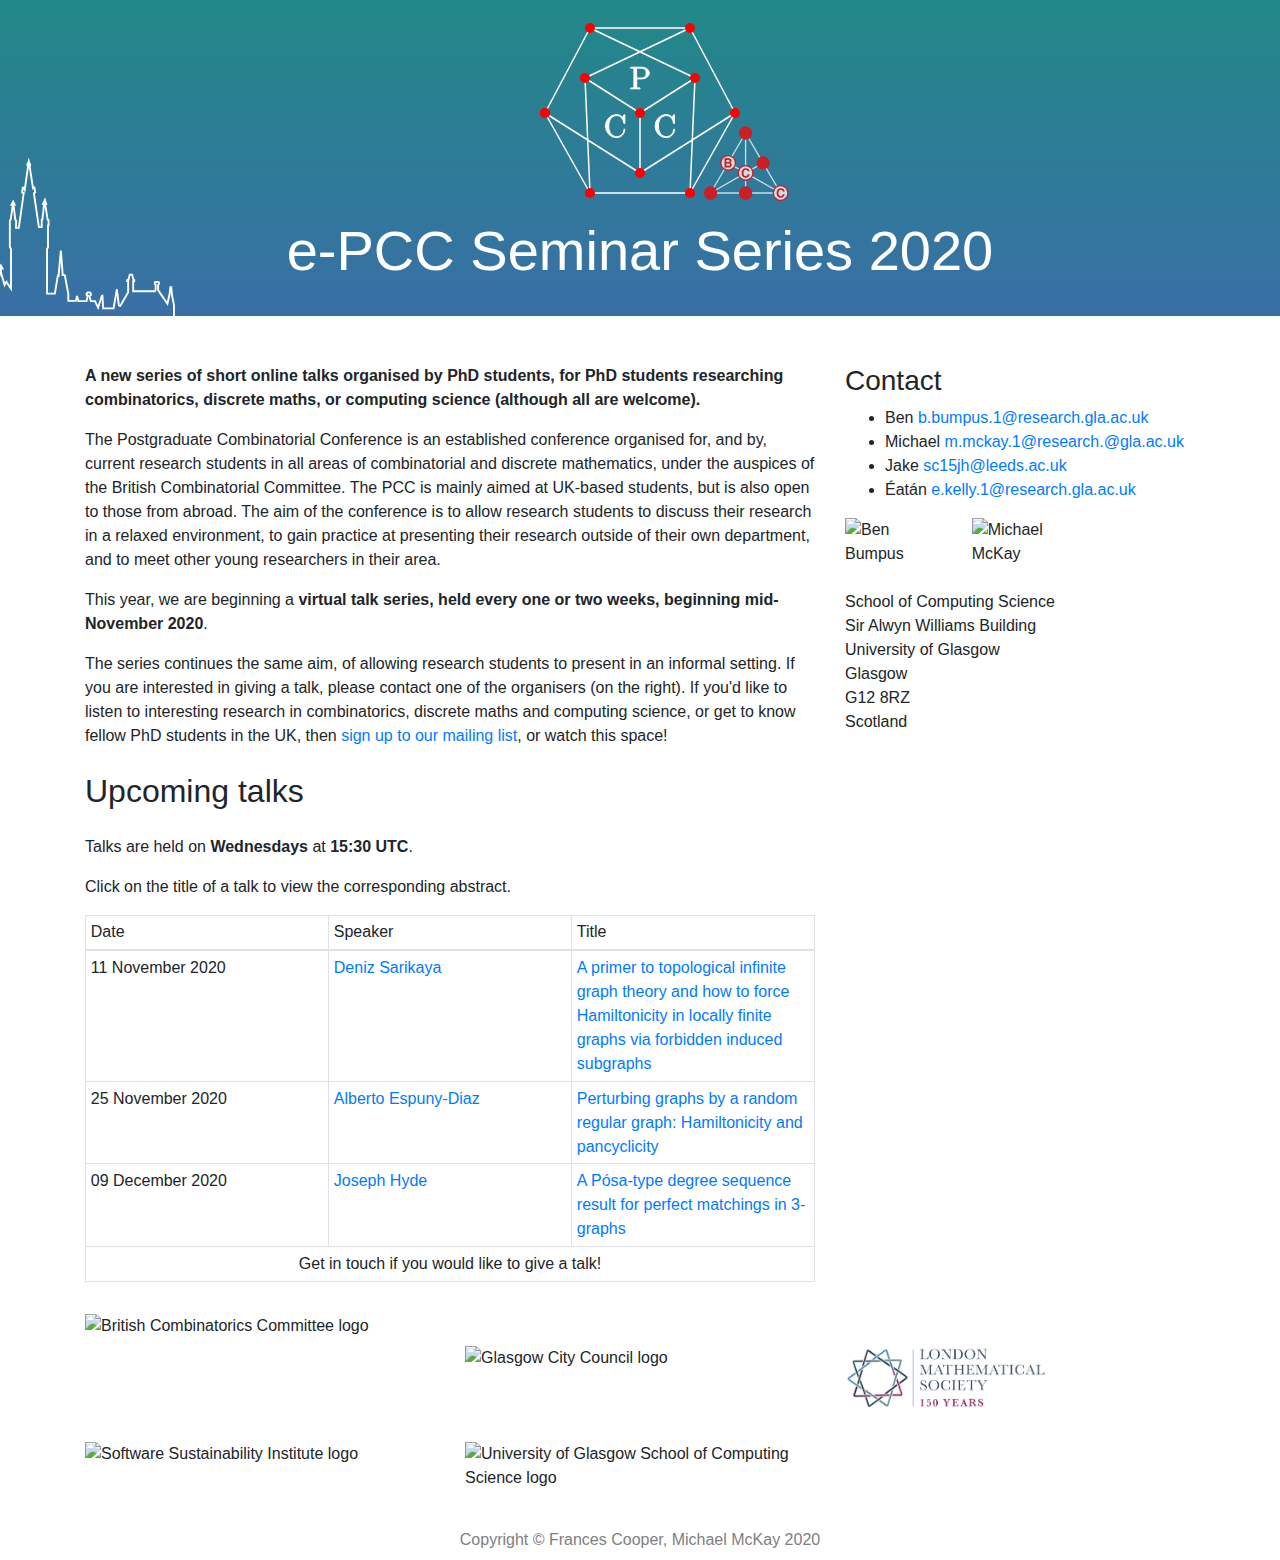
==== index.html @ 404d806d "added day and time" ====
<!DOCTYPE html>
<html lang="en">
  <head>
    <meta charset="utf-8" />
    <meta
      name="viewport"
      content="width=device-width, initial-scale=1, shrink-to-fit=no"
    />
    <meta name="description" content="" />
    <meta name="author" content="" />

    <title>ePCC 2020</title>
    <!-- Bootstrap core CSS -->
    <link href="vendor/bootstrap/css/bootstrap.min.css" rel="stylesheet" />

    <!-- Custom styles for this template -->
    <link href="css/styles.css" rel="stylesheet" />

    <!-- Global site tag (gtag.js) - Google Analytics -->


  </head>

  <body>

    <!-- Header with Background Image -->
    <header class="business-header">
      <div class="container">
        <div id="pcc-title-header" class="row">
          <div id="pcc-title-splash-col" class="col-lg-12">
            <img id="pcc-title-splash-image" src="images/pcc_logo.svg"/>
            <h3 id="pcc-title-splash" class="display-4 text-center text-white mt-1">
              e-PCC Seminar Series 2020
            </h3>
          </div>
        </div>
      </div>
    </header>

    <!-- Page Content -->
    <div class="container">
      <div class="row mt-5">
        <div class="col-sm-8">
          <p><b>
            A new series of short online talks organised by PhD students, for PhD students researching combinatorics, discrete maths, or computing science (although all are welcome).
          </b></p>
          <p>
            The Postgraduate Combinatorial Conference is an established conference organised for, and by, current research students in all areas of combinatorial and discrete mathematics, under the auspices of the British Combinatorial Committee. The PCC is mainly aimed at UK-based students, but is also open to those from abroad. The aim of the conference is to allow research students to discuss their research in a relaxed environment, to gain practice at presenting their research outside of their own department, and to meet other young researchers in their area. 
          </p>
          <p>
            This year, we are beginning a <b>virtual talk series, held every one or two weeks, beginning mid-November 2020</b>.
          </p>
          <p>
            The series continues the same aim, of allowing research students to present in an informal setting. If you are interested in giving a talk, please contact one of the organisers (on the right).
            If you'd like to listen to interesting research in combinatorics, discrete maths and computing science, or get to know fellow PhD students in the UK, then 
            <a href="https://docs.google.com/forms/d/e/1FAIpQLSdSbI4uNwyJ_0XqoBbNV5WDsFn6W4vfOdh5qTauLrmrcNMl6Q/viewform?usp=sf_link">sign up to our mailing list</a>, or watch this space!
          </p>
	  <p>

      <h2 class="my-4">Upcoming talks</h2>
      <p>
      Talks are held on <b>Wednesdays</b> at <b>15:30 UTC</b>.
      </p>
      <p>
	Click on the title of a talk to view the corresponding abstract.
	</p>
      <div class="table-responsive">
      <table class="table table-bordered table-sm">
        <thead>
          <!-- <tr>
            <th scope="col" class="table-col-width-leftmost"></th>
            <th colspan="5" scope="col">April</th>
          </tr> -->
          <tr>
            <td class="table-col-width">Date</td>
            <td class="table-col-width">Speaker</td>
            <td class="table-col-width">Title</td>
          </tr>
        </thead>
          <tbody>
          <tr>
            <td>11 November 2020</td>
            <td><a href="http://www.denizsarikaya.de/">Deniz Sarikaya</a></td>
            <td><a href="abstracts/2020-11-11.txt">A primer to topological infinite graph theory and how to force Hamiltonicity in locally finite graphs via forbidden induced subgraphs</a></td>
          </tr>
	  <tr>
	    <td>25 November 2020</td>
	    <td><a href="https://sites.google.com/view/alberto-espuny-diaz/">Alberto Espuny-Diaz</a></td>
	    <td><a href="abstracts/2020-11-25.txt">Perturbing graphs by a random regular graph: Hamiltonicity and pancyclicity</a></td>
	    </tr>
	  <tr>
	    <td>09 December 2020</td>
	    <td><a href="https://joseph-hyde.com/">Joseph Hyde</a></td>
	    <td><a href="abstracts/2020-12-09.txt">A Pósa-type degree sequence result for perfect matchings in 3-graphs</td>
	    </tr>
	  <tr>
	    <td colspan="3"><center>Get in touch if you would like to give a talk!</center></td>
	  </tr>
	</tbody>
      </table>
      </div>
	  </p>
	</div>
        <div class="col-sm-4">
          <h3>Contact</h3>
          <!-- <p>
          If you have any questions please email one of the organisers: -->
          <ul>
            <li>Ben <a href="mailto:b.bumpus.1@research.gla.ac.uk">b.bumpus.1@research.gla.ac.uk</a></li>
            <li>Michael <a href="mailto:michael.mckay@glasgow.ac.uk">m.mckay.1@research.@gla.ac.uk</a></li>
	    <li>Jake <a href="mailto:sc15jh@leeds.ac.uk">sc15jh@leeds.ac.uk</a></li>
      <li>Éatán <a href="mailto:e.kelly.1@research.gla.ac.uk">e.kelly.1@research.gla.ac.uk</a></li>
          </ul>

          <div>
          <div class="row justify-content-start">
            <div class="col-4">
              <img class="thumb-post" src="images/organisers/ben.jpg" alt="Ben Bumpus">
            </div>

          <div class="col-4">
            <img class="thumb-post" src="images/organisers/michael.png" alt="Michael McKay">
          </div>
        </div>

          </div>
          </p>
          <address>
            School of Computing Science
            <br />Sir Alwyn Williams Building <br />University of Glasgow
            <br />Glasgow<br/>G12 8RZ <br />Scotland
            <br />
          </address>
        </div>
        </div>
        
      <div class="row padding-below">
        <div class="col-sm-4">
        <img id="bcc-logo" class="sponsor-logo-abcdef" src="images/logos/bcc_logo.png" alt="British Combinatorics Committee logo"/>
        </div>
        <div class="col-sm-4">
        <img class="sponsor-logo-abcdef" src="images/logos/gcc_logo.png" alt="Glasgow City Council logo"/>
        </div>
        <div class="col-sm-4">
        <img class="sponsor-logo-abcdef" src="images/logos/lms_logo.png" alt="London Mathematical Society logo"/>
        </div>
        <div class="col-sm-4">
        <img class="sponsor-logo-abcdef" src="images/logos/ssi_logo.png" alt="Software Sustainability Institute logo"/>
        </div>
        <div class="col-sm-4">
        <img class="sponsor-logo-abcdef" src="images/logos/uogcs_logo.png" alt="University of Glasgow School of Computing Science logo"/>
        </div>
      </div>
    </div>
    <!-- /.container -->

    <!-- Footer -->
    <footer class="py-2">
      <div class="container">
        <p class="copyright-notice m-0 text-center">
          Copyright &copy; Frances Cooper, Michael McKay 2020
        </p>
      </div>
      <!-- /.container -->
    </footer>

    <!-- Bootstrap core JavaScript -->
    <script src="vendor/jquery/jquery.min.js"></script>
    <script src="vendor/bootstrap/js/bootstrap.bundle.min.js"></script>
  </body>
</html>
---- css/styles.css ----
.business-header {
  /* height: 450px; */
  /* background-color: #228888;
  -webkit-background-size: cover;
  -moz-background-size: cover;
  background-size: cover;
  -o-background-size: cover; */
  /* 2d68a3 is ok */

  background: url('../images/uog_skyline.svg'), linear-gradient(0deg, #396fa6 0%, rgba(34,136,136,1) 100%);
  background-position: calc(-120px + 16%) 118px, left center;
  background-size: 2200px;
  background-repeat: no-repeat;
}

td {
width:18%;
}

.td-num-1 {
  width:10%;
}


@media (max-width: 1008px) {
  .business-header h2 {
    font-size: 2.5rem;
  }

  .business-header {
    background: linear-gradient(0deg, #396fa6 0%, rgba(34,136,136,1) 100%);
  }

  #pcc-title-splash-col {
    margin-top: 500px;
  }
}

#navbar-title-bullet {
  color: red;
}

#registration-link-external-link-icon {
  padding-left: 3px;
  padding-bottom: 3px;
  height: 16px;
}

#registration-link-external-link-icon > svg > path {
  fill:red;
}

#pcc-title-splash-col {
  /* background-color: #343a40; */
  margin-top: 18px;
  text-align: center;
}

#pcc-title-splash-image {
  margin-bottom: 10px;
}

#pcc-title-splash {
  margin-bottom: 32px;
}

html {
  position: relative;
  min-height: 100%;
}

body {
  margin-bottom: 40px;
}

.navbar {
  border-bottom: 12px solid #228888;
}

footer {
  position: absolute;
  bottom: 0;
  width: 100%;
  height: 40px;
  background-color: white;
  color: grey;
}

.card {
  height: 100%;
}

.padding-below {
  padding-bottom: 30px
}

.padding-below-sml {
  padding-bottom: 10px
}

#map-view {
  width: 425px;
  height: 350px;
}


@media (max-width: 1008px) {
  #map-view {
    width: 325px;
    height: 250px;
  }
}

#image-of-sawb {
  padding-bottom: 12px;
}

#image-of-sawb > img {
  width: 400px;
}

.thumb-post {
  object-fit: cover; 
  object-position: top;
  width: 150px;
  height: 200px;
  margin-bottom: 8px;
}

.organisers-about-text-div ul {
  margin-bottom: 0px;
}

.thumb-post-proj {
  width: 150px;
  object-fit: contain; 
  object-position: center;
}

.thumb-post-proj-sml {
  width: 100px;
  object-fit: contain; 
  object-position: center;
}

.proj-cont {
  width: 150px;
  margin-top: auto;
  margin-bottom: auto;
}

.sponsor-logo-abcdef {
  height: 64px;
  margin-top: 32px; 
}

#bcc-logo {
  height: 128px;
  margin-top: 0px;
}

.copyright-notice {
  margin-top: 0px;
}
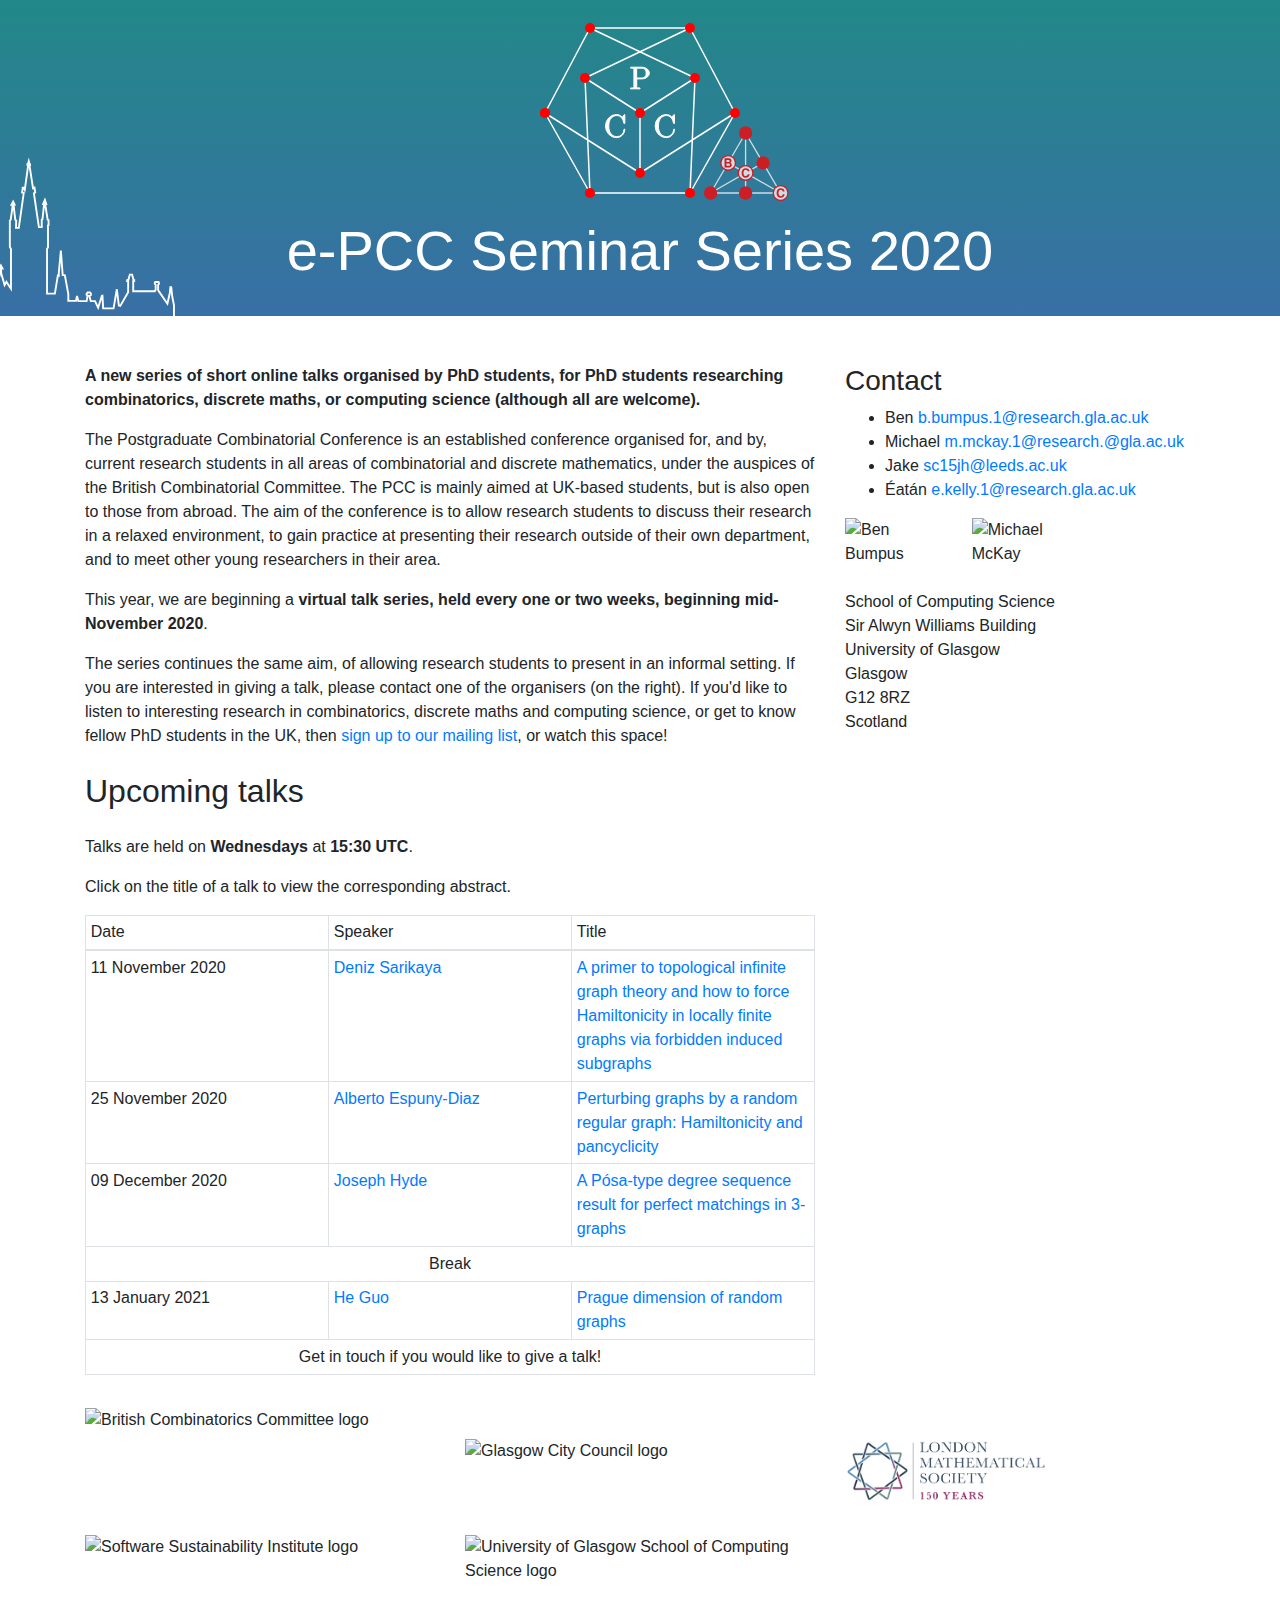
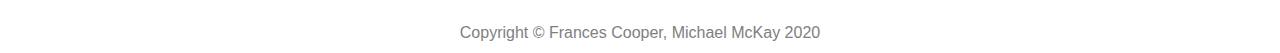
==== commit f4ee8dd2: "new talk" ====
--- a/index.html
+++ b/index.html
@@ -93,6 +93,12 @@
 	    <td><a href="https://joseph-hyde.com/">Joseph Hyde</a></td>
 	    <td><a href="abstracts/2020-12-09.txt">A Pósa-type degree sequence result for perfect matchings in 3-graphs</td>
 	    </tr>
+	    <td colspan="3"><center>Break</center></td>
+	  <tr>
+	    <td>13 January 2021</td>
+	    <td><a href="https://people.math.gatech.edu/~hguo70/">He Guo</a></td>
+      <td><a href="abstracts/2021-01-13.txt">Prague dimension of random graphs</a></td>
+	    </tr>
 	  <tr>
 	    <td colspan="3"><center>Get in touch if you would like to give a talk!</center></td>
 	  </tr>
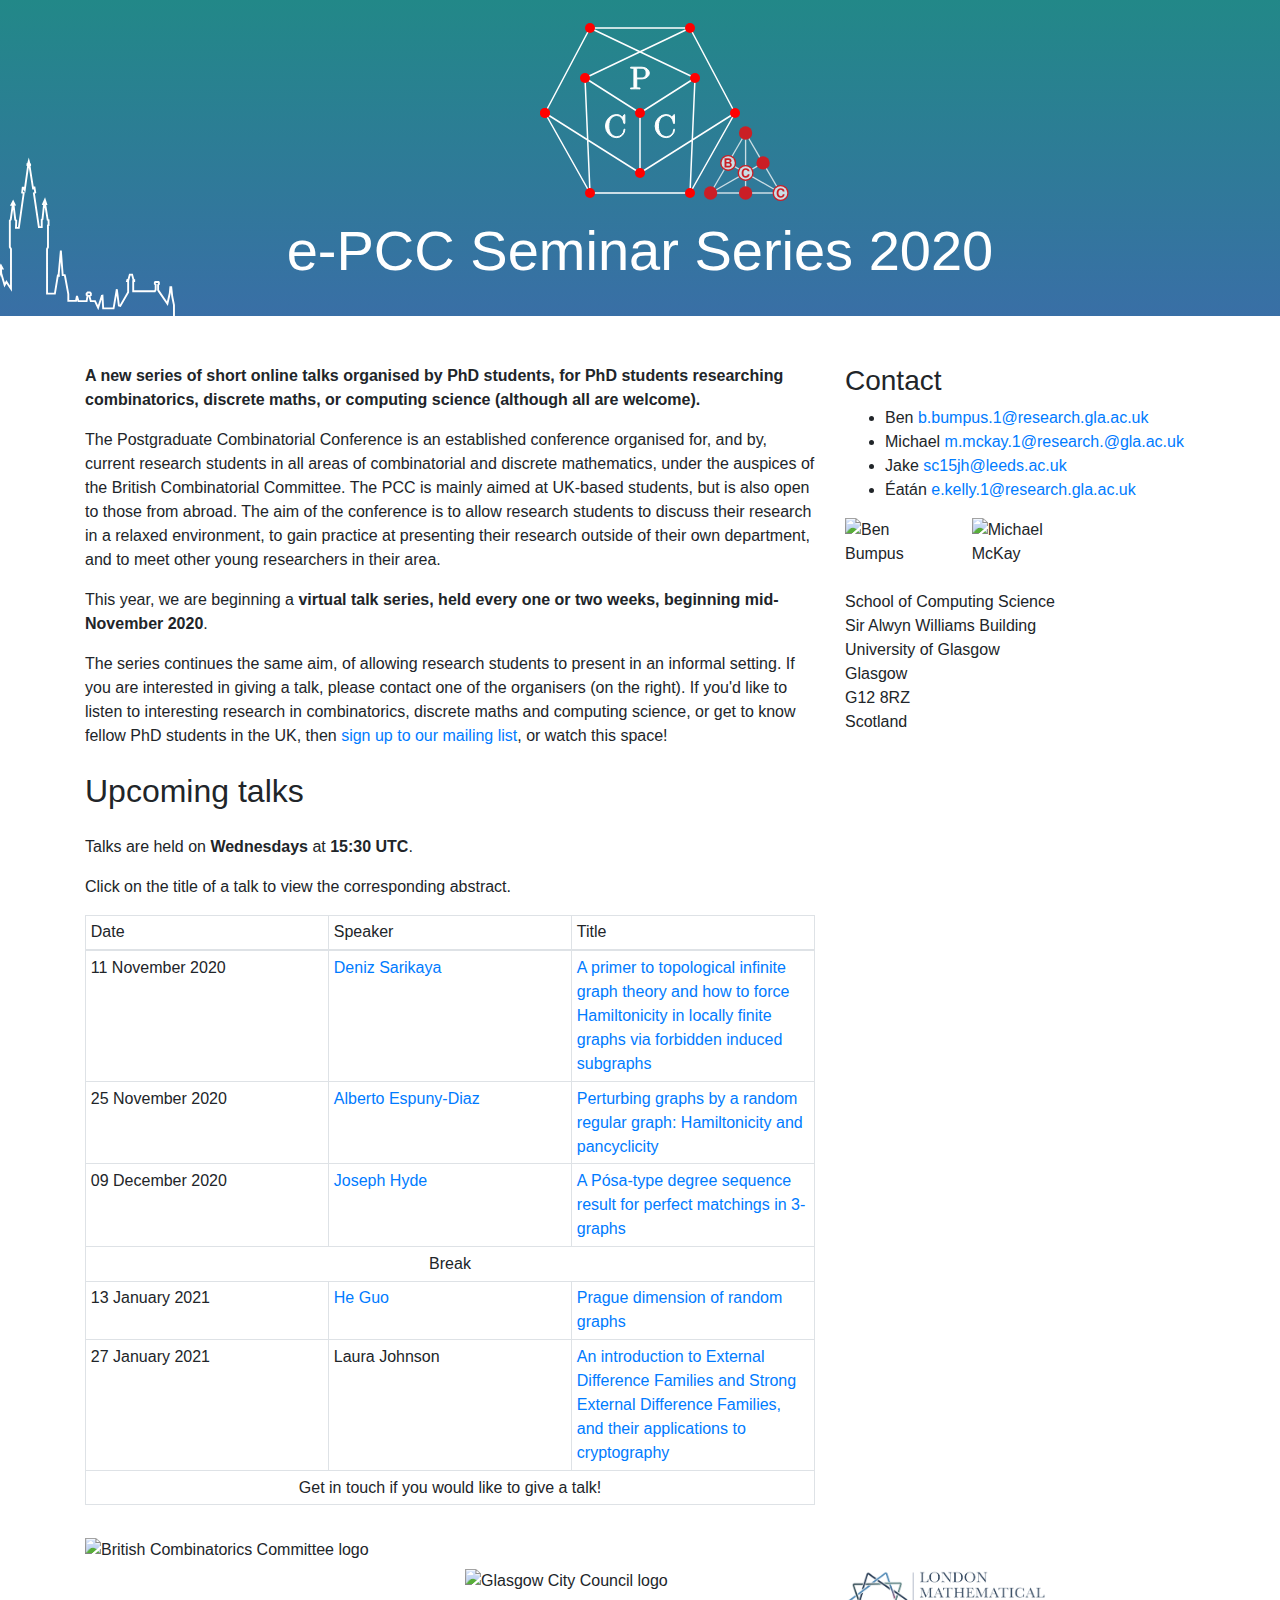
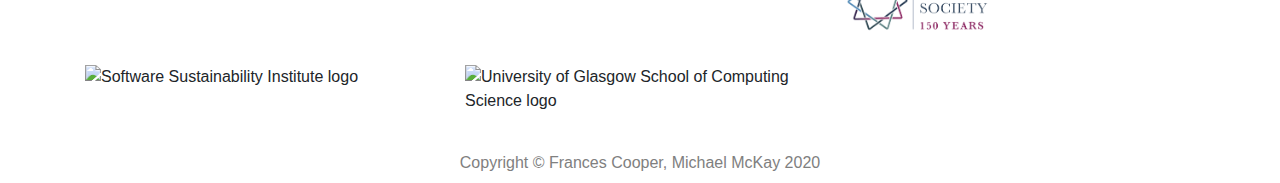
==== commit f1014d7e: "new talk" ====
--- a/index.html
+++ b/index.html
@@ -99,6 +99,11 @@
 	    <td><a href="https://people.math.gatech.edu/~hguo70/">He Guo</a></td>
       <td><a href="abstracts/2021-01-13.txt">Prague dimension of random graphs</a></td>
 	    </tr>
+      <tr>
+        <td>27 January 2021</td>
+        <td>Laura Johnson</td>
+        <td><a href="abstracts/2021-01-27.txt">An introduction to External Difference Families and Strong External Difference Families, and their applications to cryptography</a></td>
+      </tr>
 	  <tr>
 	    <td colspan="3"><center>Get in touch if you would like to give a talk!</center></td>
 	  </tr>
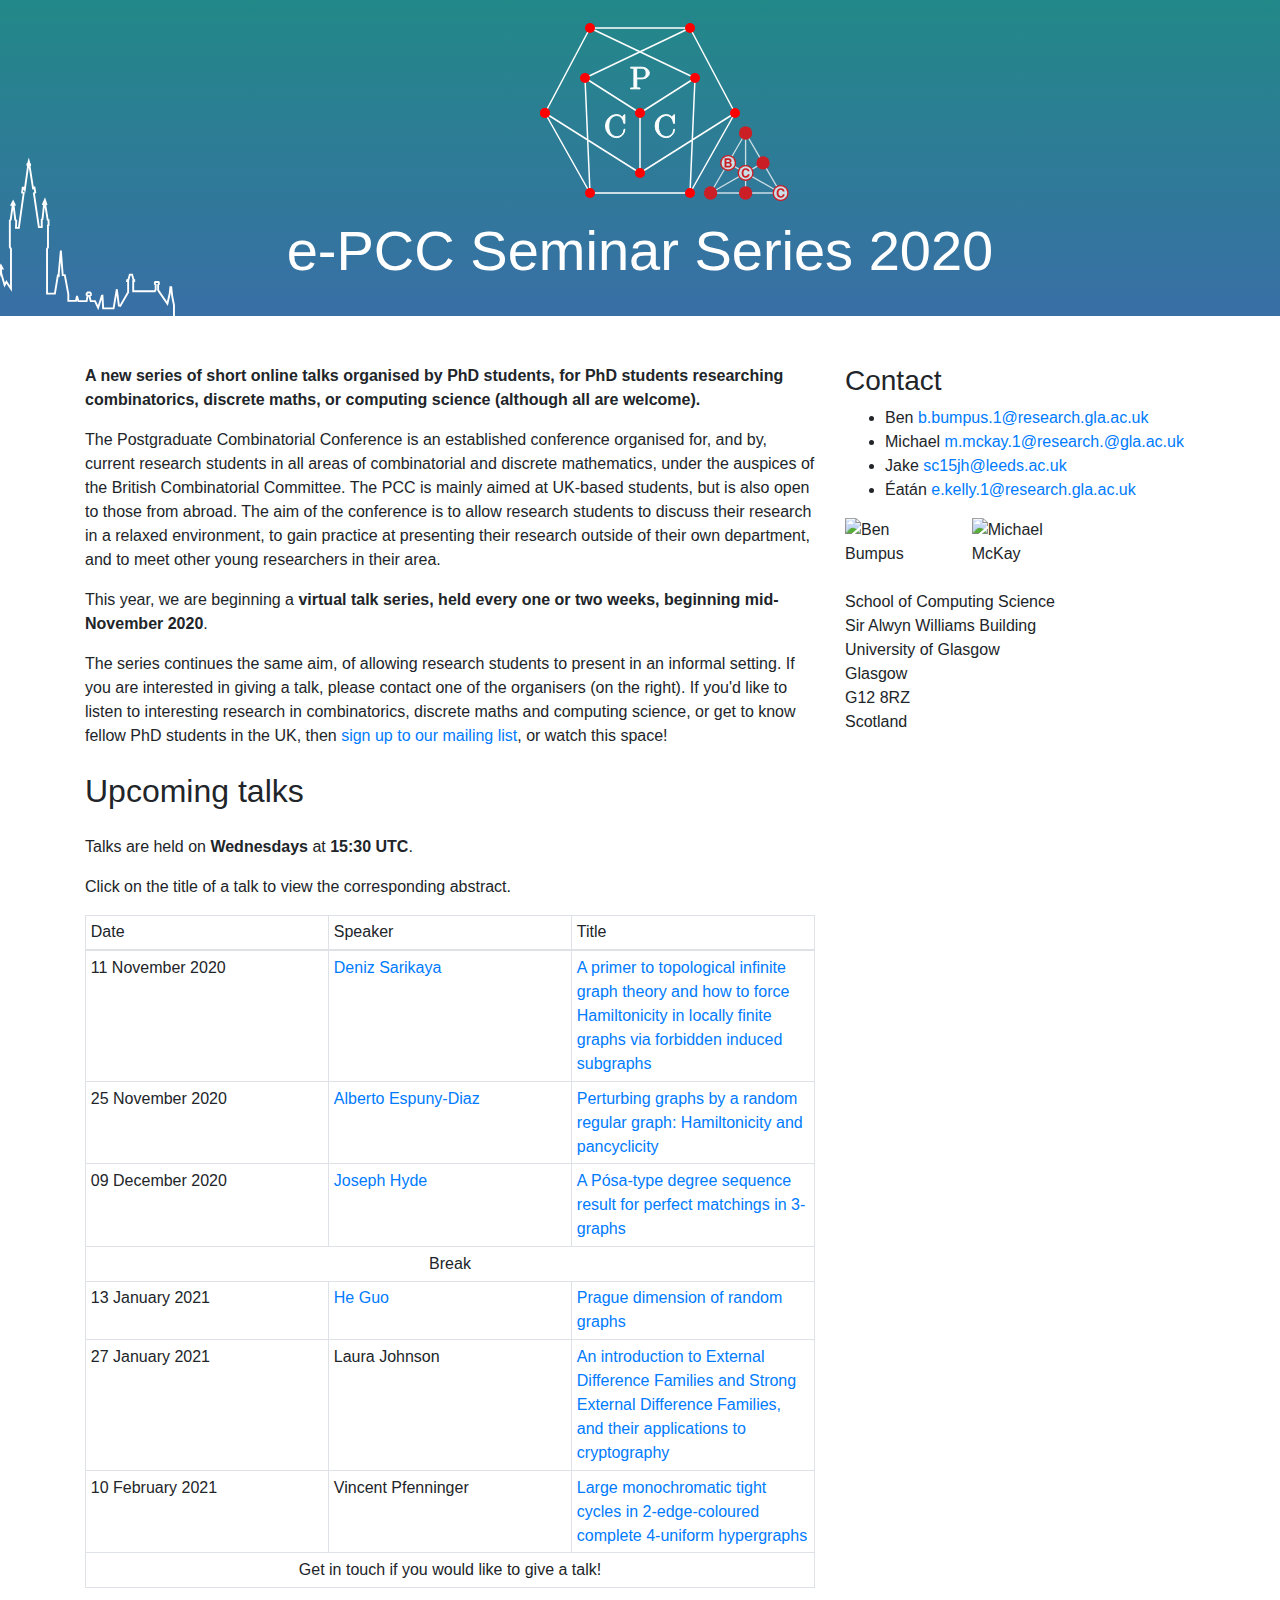
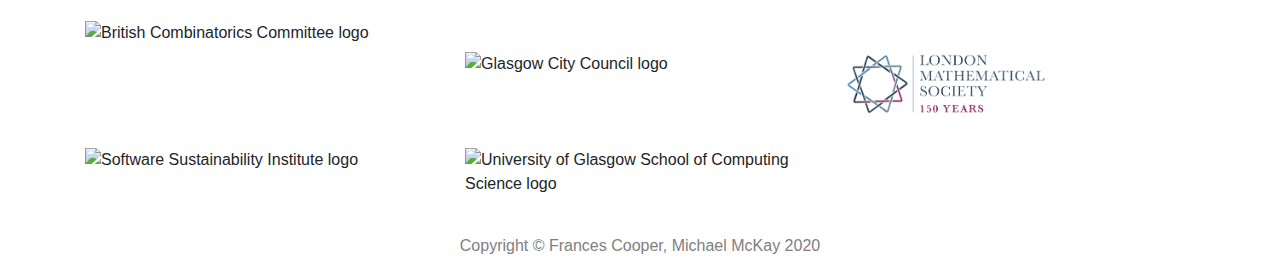
==== commit 3bb1c7dd: "Merge pull request #6 from jakehorsfield/new-talk" ====
--- a/index.html
+++ b/index.html
@@ -104,6 +104,11 @@
         <td>Laura Johnson</td>
         <td><a href="abstracts/2021-01-27.txt">An introduction to External Difference Families and Strong External Difference Families, and their applications to cryptography</a></td>
       </tr>
+      <tr>
+        <td>10 February 2021</td>
+      <td>Vincent Pfenninger</td>
+      <td><a href="abstracts/2021-02-10.txt">Large monochromatic tight cycles in 2-edge-coloured complete 4-uniform hypergraphs</a></td>
+      </tr>
 	  <tr>
 	    <td colspan="3"><center>Get in touch if you would like to give a talk!</center></td>
 	  </tr>
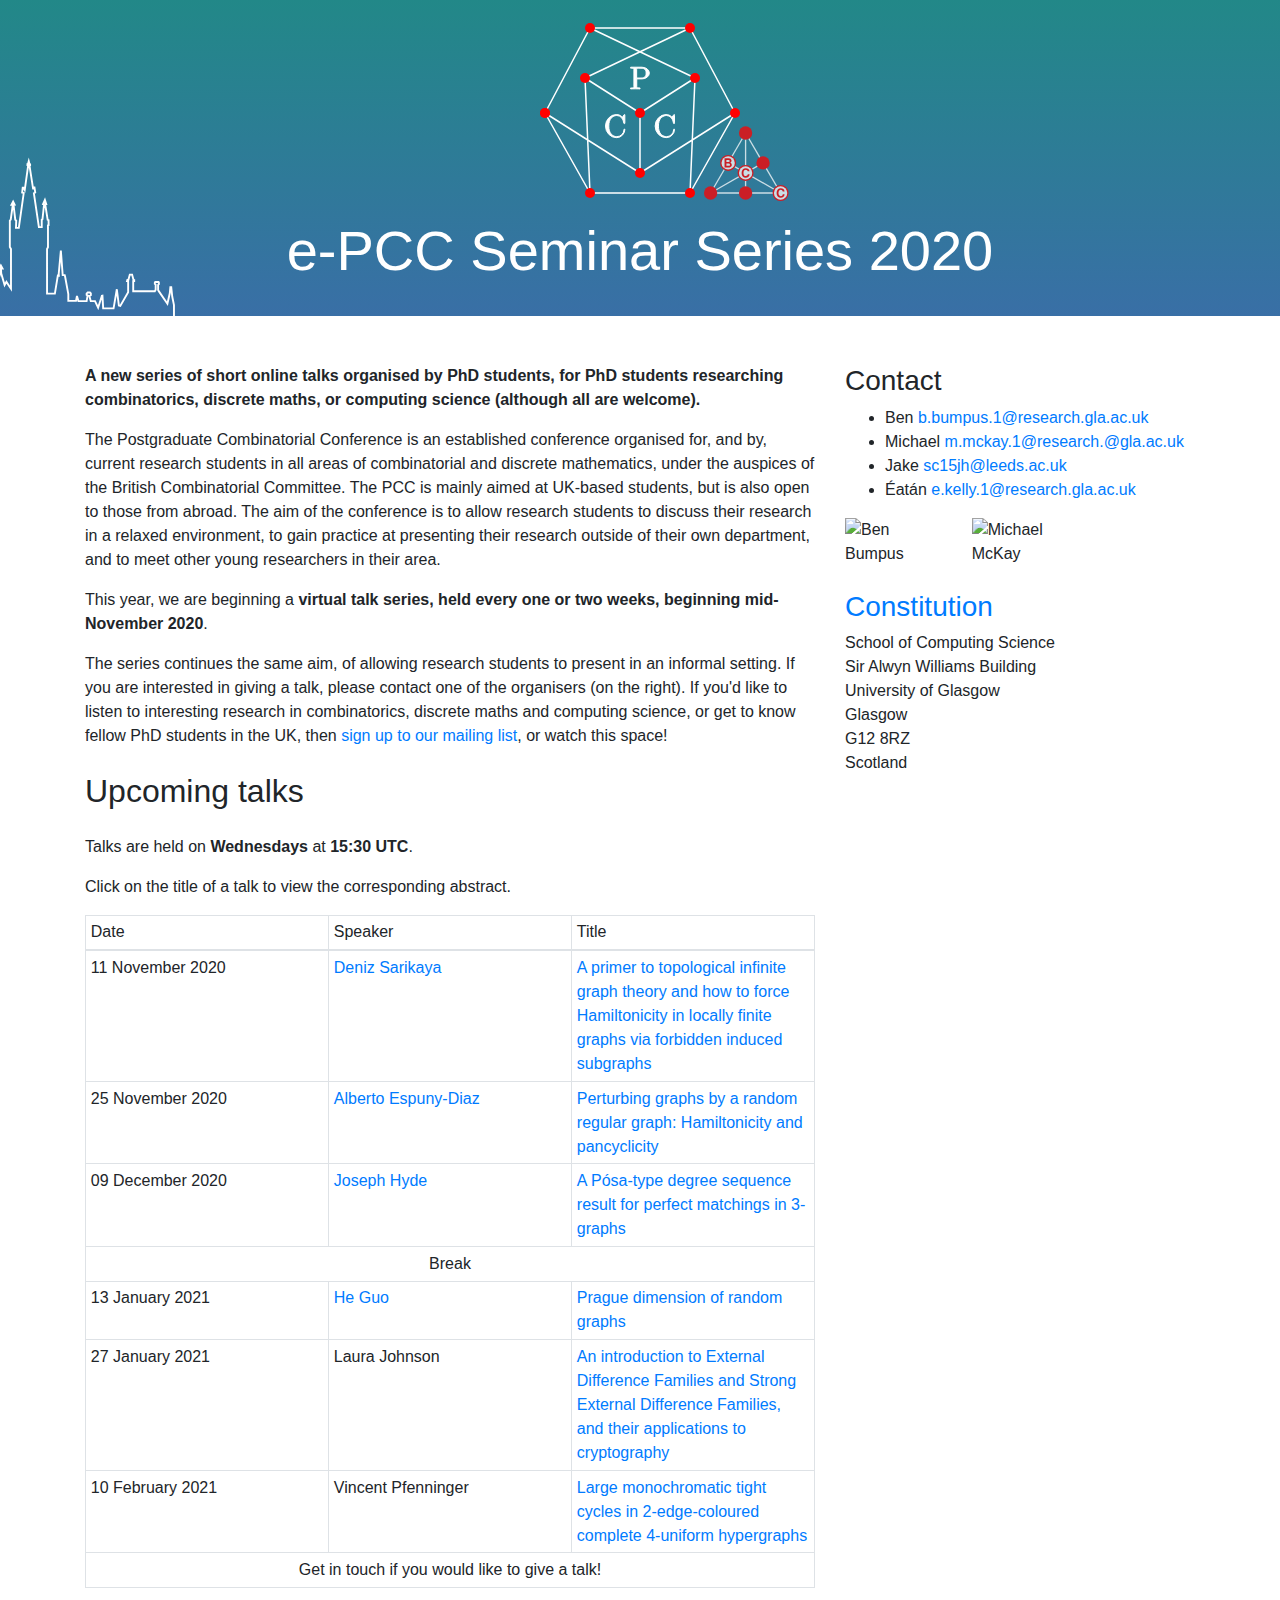
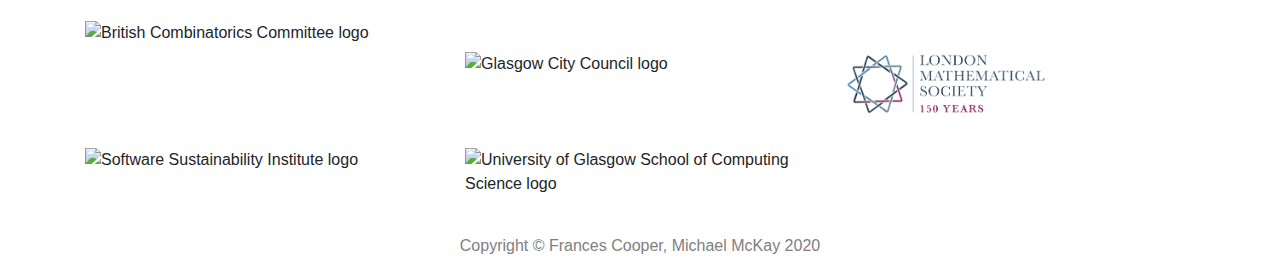
==== commit ad64da72: "Merge pull request #7 from jakehorsfield/new-talk" ====
--- a/index.html
+++ b/index.html
@@ -141,6 +141,9 @@
 
           </div>
           </p>
+
+          <h3><a href="documents/constitution.pdf">Constitution</a></h3>
+
           <address>
             School of Computing Science
             <br />Sir Alwyn Williams Building <br />University of Glasgow
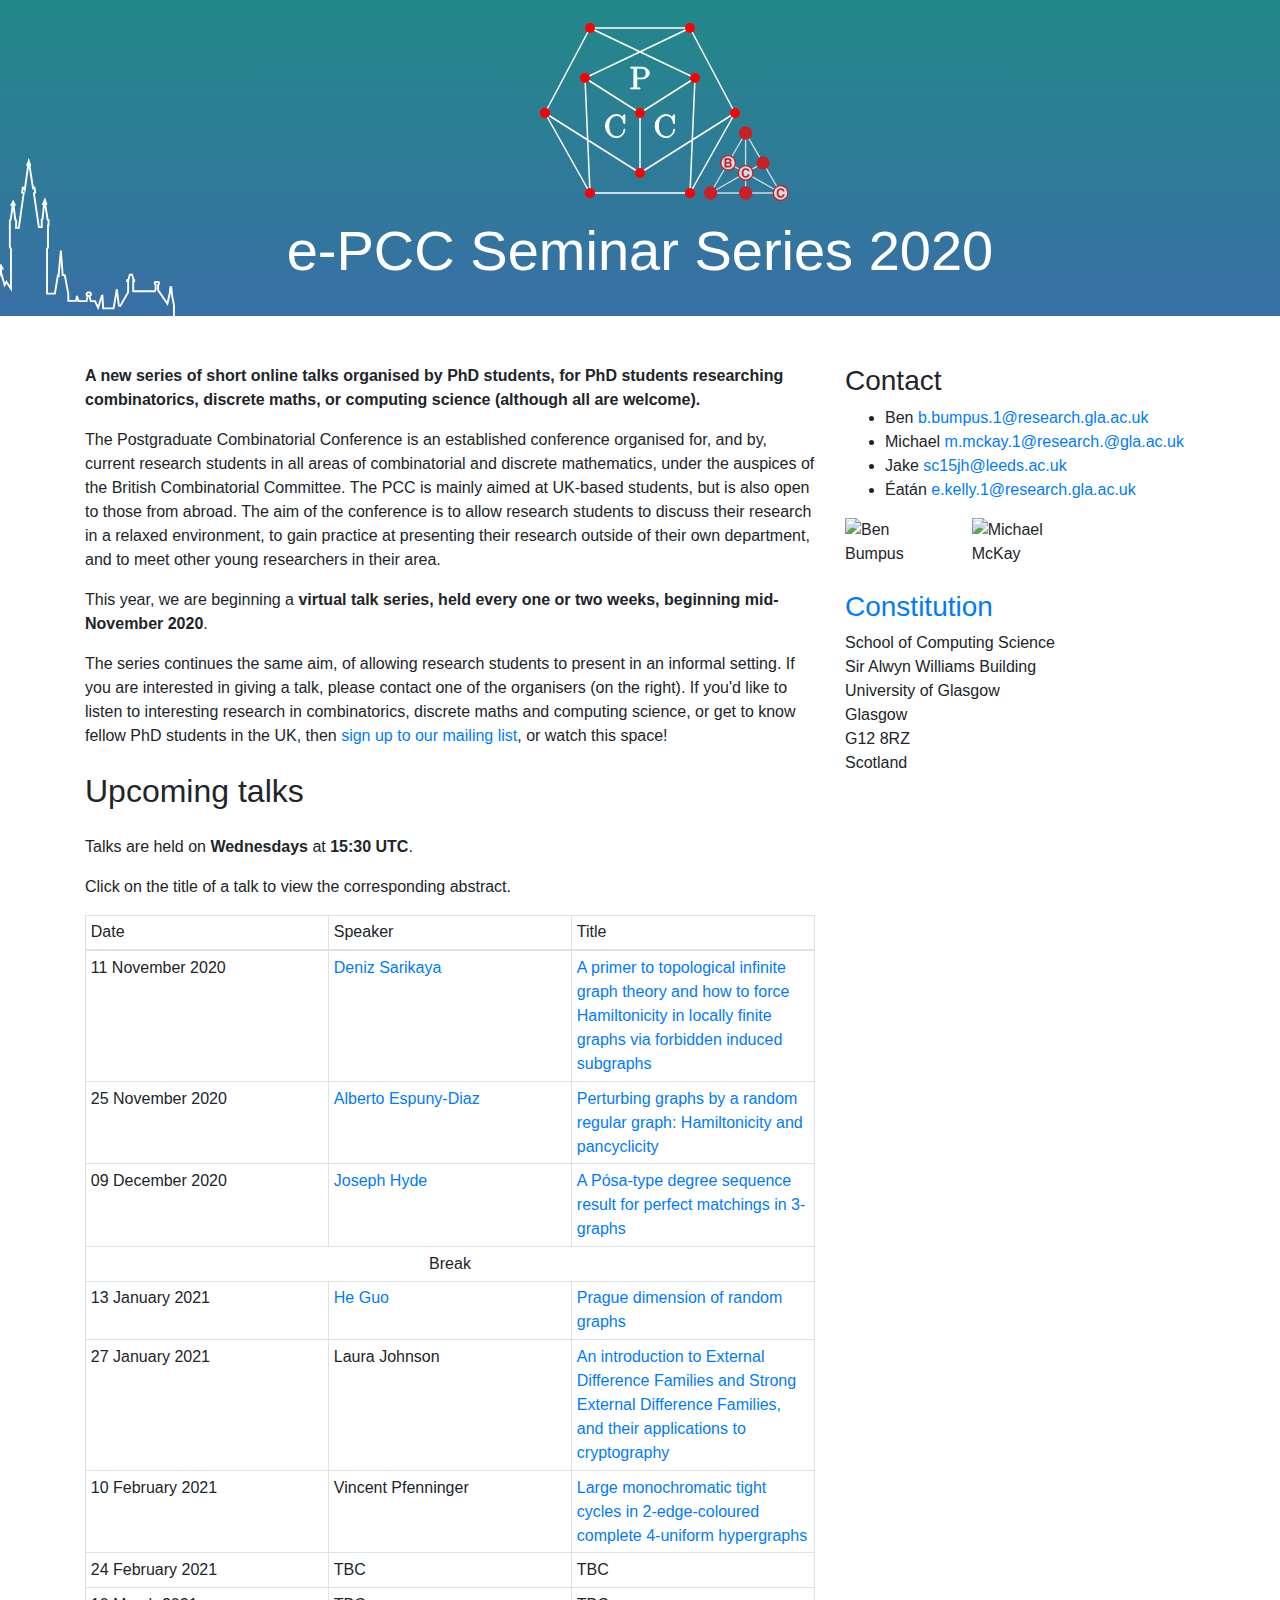
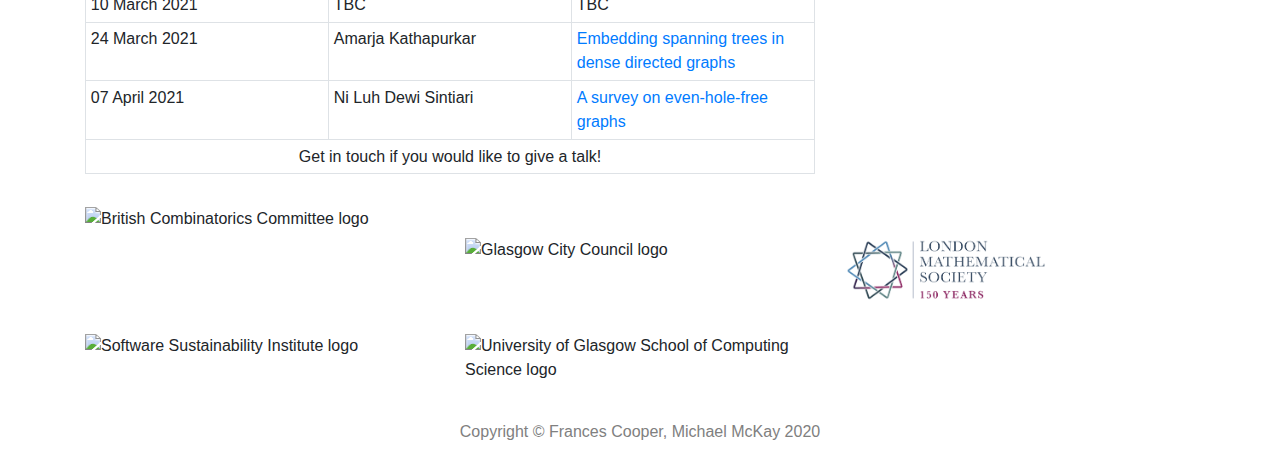
==== commit 7aa120c6: "new talk" ====
--- a/index.html
+++ b/index.html
@@ -109,6 +109,26 @@
       <td>Vincent Pfenninger</td>
       <td><a href="abstracts/2021-02-10.txt">Large monochromatic tight cycles in 2-edge-coloured complete 4-uniform hypergraphs</a></td>
       </tr>
+      <tr>
+        <td>24 February 2021</td>
+      <td>TBC</td>
+      <td>TBC</td>
+      </tr>
+      <tr>
+        <td>10 March 2021</td>
+      <td>TBC</td>
+      <td>TBC</td>
+      </tr>
+      <tr>
+        <td>24 March 2021</td>
+      <td>Amarja Kathapurkar</td>
+      <td><a href="abstracts/2021-03-24.txt">Embedding spanning trees in dense directed graphs</a></td>
+      </tr>
+      <tr>
+        <td>07 April 2021</td>
+      <td>Ni Luh Dewi Sintiari</td>
+      <td><a href="abstracts/2021-04-07.txt">A survey on even-hole-free graphs</a></td>
+      </tr>
 	  <tr>
 	    <td colspan="3"><center>Get in touch if you would like to give a talk!</center></td>
 	  </tr>
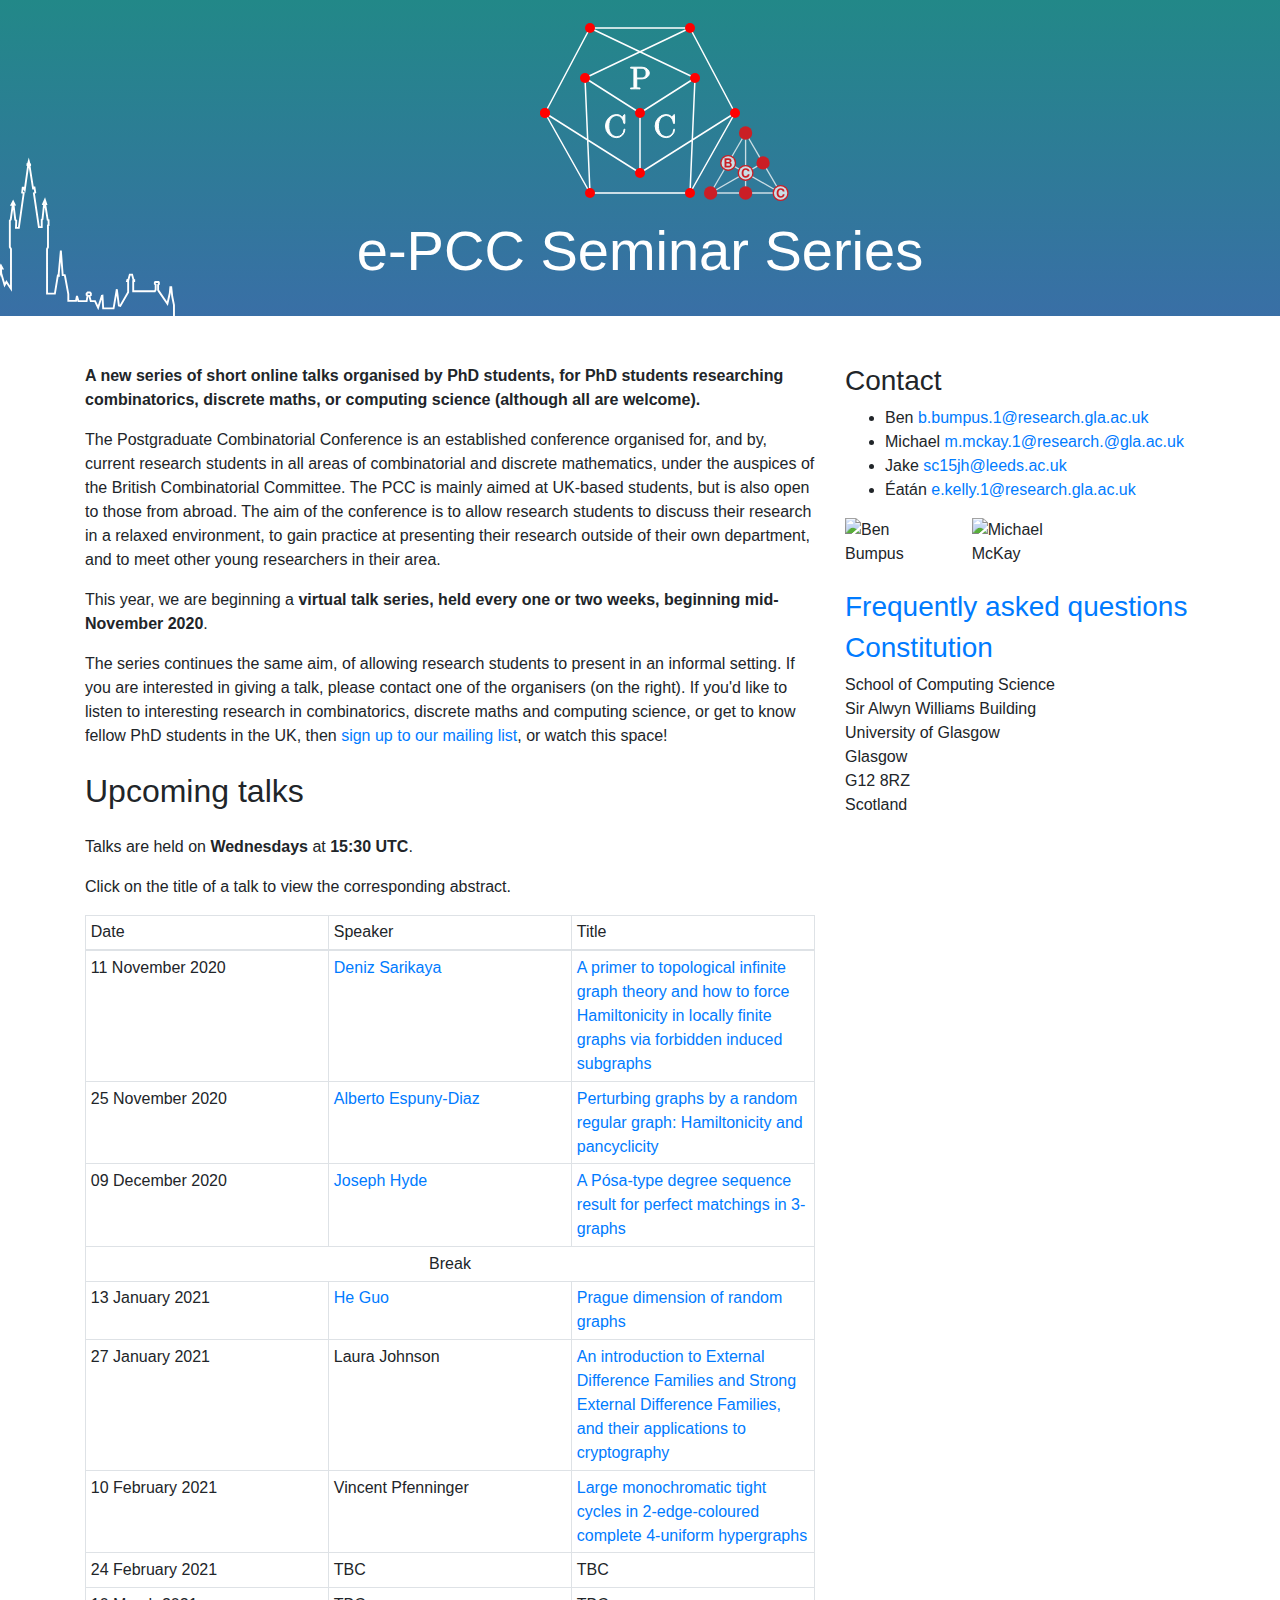
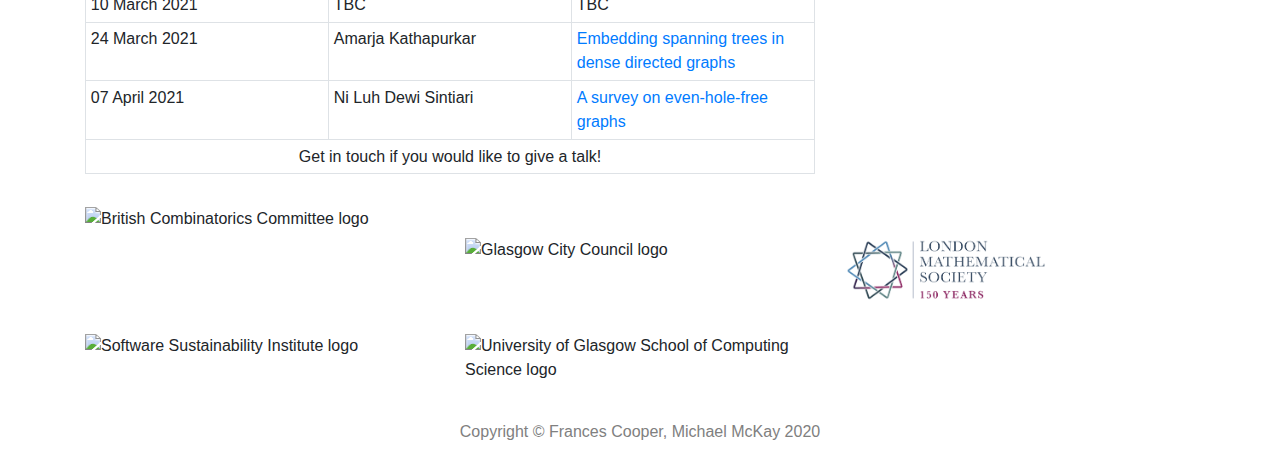
==== commit 1a13b26a: "Merge pull request #9 from jakehorsfield/new-talk" ====
--- a/index.html
+++ b/index.html
@@ -9,7 +9,7 @@
     <meta name="description" content="" />
     <meta name="author" content="" />
 
-    <title>ePCC 2020</title>
+    <title>ePCC Seminar</title>
     <!-- Bootstrap core CSS -->
     <link href="vendor/bootstrap/css/bootstrap.min.css" rel="stylesheet" />
 
@@ -30,7 +30,7 @@
           <div id="pcc-title-splash-col" class="col-lg-12">
             <img id="pcc-title-splash-image" src="images/pcc_logo.svg"/>
             <h3 id="pcc-title-splash" class="display-4 text-center text-white mt-1">
-              e-PCC Seminar Series 2020
+              e-PCC Seminar Series
             </h3>
           </div>
         </div>
@@ -162,6 +162,7 @@
           </div>
           </p>
 
+          <h3><a href="faq.html">Frequently asked questions</a></h3>
           <h3><a href="documents/constitution.pdf">Constitution</a></h3>
 
           <address>
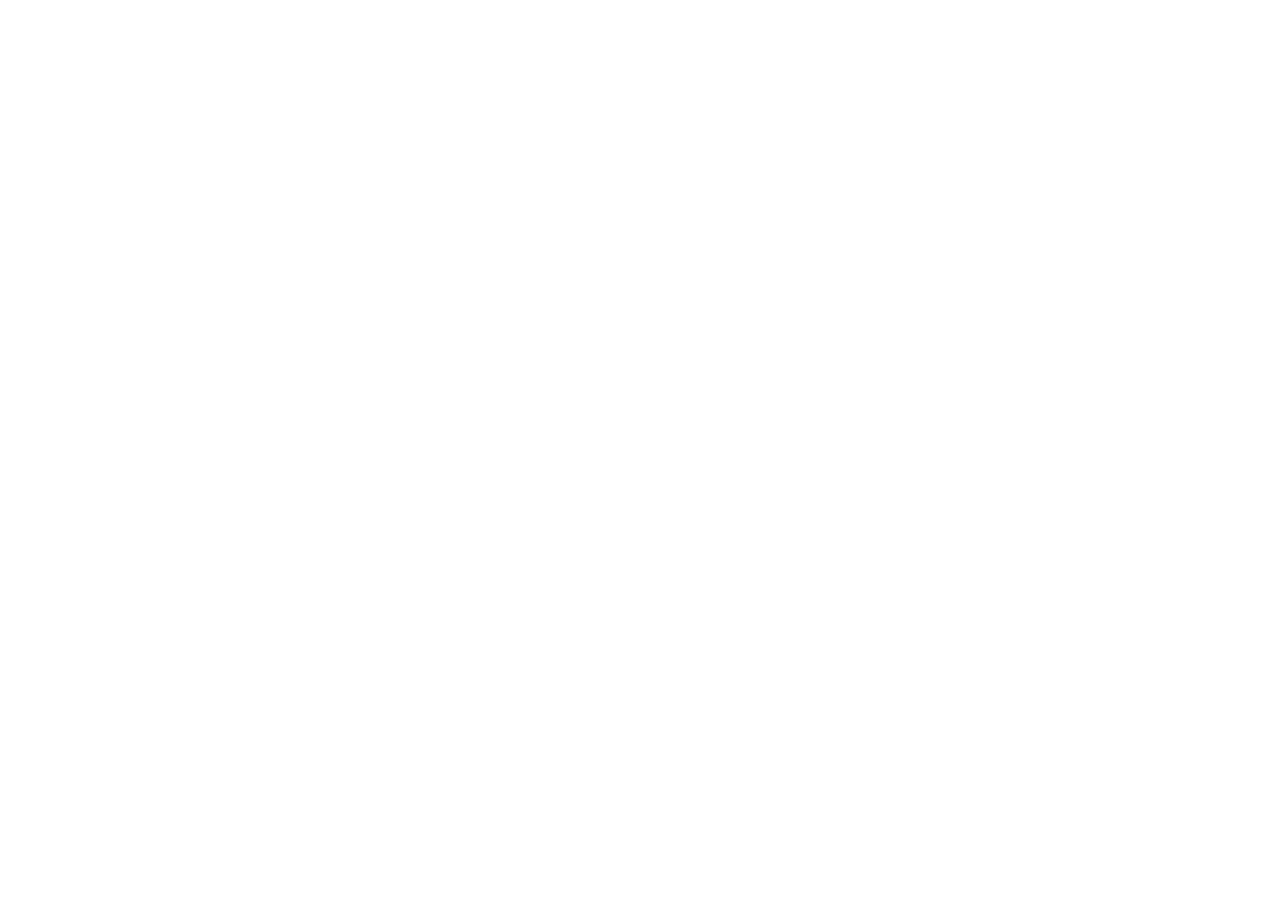
==== commit c0c484e9: "added redirect to e-pcc.github.io" ====
--- a/index.html
+++ b/index.html
@@ -1,211 +1,5 @@
 <!DOCTYPE html>
-<html lang="en">
-  <head>
-    <meta charset="utf-8" />
-    <meta
-      name="viewport"
-      content="width=device-width, initial-scale=1, shrink-to-fit=no"
-    />
-    <meta name="description" content="" />
-    <meta name="author" content="" />
-
-    <title>ePCC Seminar</title>
-    <!-- Bootstrap core CSS -->
-    <link href="vendor/bootstrap/css/bootstrap.min.css" rel="stylesheet" />
-
-    <!-- Custom styles for this template -->
-    <link href="css/styles.css" rel="stylesheet" />
-
-    <!-- Global site tag (gtag.js) - Google Analytics -->
-
-
-  </head>
-
-  <body>
-
-    <!-- Header with Background Image -->
-    <header class="business-header">
-      <div class="container">
-        <div id="pcc-title-header" class="row">
-          <div id="pcc-title-splash-col" class="col-lg-12">
-            <img id="pcc-title-splash-image" src="images/pcc_logo.svg"/>
-            <h3 id="pcc-title-splash" class="display-4 text-center text-white mt-1">
-              e-PCC Seminar Series
-            </h3>
-          </div>
-        </div>
-      </div>
-    </header>
-
-    <!-- Page Content -->
-    <div class="container">
-      <div class="row mt-5">
-        <div class="col-sm-8">
-          <p><b>
-            A new series of short online talks organised by PhD students, for PhD students researching combinatorics, discrete maths, or computing science (although all are welcome).
-          </b></p>
-          <p>
-            The Postgraduate Combinatorial Conference is an established conference organised for, and by, current research students in all areas of combinatorial and discrete mathematics, under the auspices of the British Combinatorial Committee. The PCC is mainly aimed at UK-based students, but is also open to those from abroad. The aim of the conference is to allow research students to discuss their research in a relaxed environment, to gain practice at presenting their research outside of their own department, and to meet other young researchers in their area. 
-          </p>
-          <p>
-            This year, we are beginning a <b>virtual talk series, held every one or two weeks, beginning mid-November 2020</b>.
-          </p>
-          <p>
-            The series continues the same aim, of allowing research students to present in an informal setting. If you are interested in giving a talk, please contact one of the organisers (on the right).
-            If you'd like to listen to interesting research in combinatorics, discrete maths and computing science, or get to know fellow PhD students in the UK, then 
-            <a href="https://docs.google.com/forms/d/e/1FAIpQLSdSbI4uNwyJ_0XqoBbNV5WDsFn6W4vfOdh5qTauLrmrcNMl6Q/viewform?usp=sf_link">sign up to our mailing list</a>, or watch this space!
-          </p>
-	  <p>
-
-      <h2 class="my-4">Upcoming talks</h2>
-      <p>
-      Talks are held on <b>Wednesdays</b> at <b>15:30 UTC</b>.
-      </p>
-      <p>
-	Click on the title of a talk to view the corresponding abstract.
-	</p>
-      <div class="table-responsive">
-      <table class="table table-bordered table-sm">
-        <thead>
-          <!-- <tr>
-            <th scope="col" class="table-col-width-leftmost"></th>
-            <th colspan="5" scope="col">April</th>
-          </tr> -->
-          <tr>
-            <td class="table-col-width">Date</td>
-            <td class="table-col-width">Speaker</td>
-            <td class="table-col-width">Title</td>
-          </tr>
-        </thead>
-          <tbody>
-          <tr>
-            <td>11 November 2020</td>
-            <td><a href="http://www.denizsarikaya.de/">Deniz Sarikaya</a></td>
-            <td><a href="abstracts/2020-11-11.txt">A primer to topological infinite graph theory and how to force Hamiltonicity in locally finite graphs via forbidden induced subgraphs</a></td>
-          </tr>
-	  <tr>
-	    <td>25 November 2020</td>
-	    <td><a href="https://sites.google.com/view/alberto-espuny-diaz/">Alberto Espuny-Diaz</a></td>
-	    <td><a href="abstracts/2020-11-25.txt">Perturbing graphs by a random regular graph: Hamiltonicity and pancyclicity</a></td>
-	    </tr>
-	  <tr>
-	    <td>09 December 2020</td>
-	    <td><a href="https://joseph-hyde.com/">Joseph Hyde</a></td>
-	    <td><a href="abstracts/2020-12-09.txt">A Pósa-type degree sequence result for perfect matchings in 3-graphs</td>
-	    </tr>
-	    <td colspan="3"><center>Break</center></td>
-	  <tr>
-	    <td>13 January 2021</td>
-	    <td><a href="https://people.math.gatech.edu/~hguo70/">He Guo</a></td>
-      <td><a href="abstracts/2021-01-13.txt">Prague dimension of random graphs</a></td>
-	    </tr>
-      <tr>
-        <td>27 January 2021</td>
-        <td>Laura Johnson</td>
-        <td><a href="abstracts/2021-01-27.txt">An introduction to External Difference Families and Strong External Difference Families, and their applications to cryptography</a></td>
-      </tr>
-      <tr>
-        <td>10 February 2021</td>
-      <td>Vincent Pfenninger</td>
-      <td><a href="abstracts/2021-02-10.txt">Large monochromatic tight cycles in 2-edge-coloured complete 4-uniform hypergraphs</a></td>
-      </tr>
-      <tr>
-        <td>24 February 2021</td>
-      <td>TBC</td>
-      <td>TBC</td>
-      </tr>
-      <tr>
-        <td>10 March 2021</td>
-      <td>TBC</td>
-      <td>TBC</td>
-      </tr>
-      <tr>
-        <td>24 March 2021</td>
-      <td>Amarja Kathapurkar</td>
-      <td><a href="abstracts/2021-03-24.txt">Embedding spanning trees in dense directed graphs</a></td>
-      </tr>
-      <tr>
-        <td>07 April 2021</td>
-      <td>Ni Luh Dewi Sintiari</td>
-      <td><a href="abstracts/2021-04-07.txt">A survey on even-hole-free graphs</a></td>
-      </tr>
-	  <tr>
-	    <td colspan="3"><center>Get in touch if you would like to give a talk!</center></td>
-	  </tr>
-	</tbody>
-      </table>
-      </div>
-	  </p>
-	</div>
-        <div class="col-sm-4">
-          <h3>Contact</h3>
-          <!-- <p>
-          If you have any questions please email one of the organisers: -->
-          <ul>
-            <li>Ben <a href="mailto:b.bumpus.1@research.gla.ac.uk">b.bumpus.1@research.gla.ac.uk</a></li>
-            <li>Michael <a href="mailto:michael.mckay@glasgow.ac.uk">m.mckay.1@research.@gla.ac.uk</a></li>
-	    <li>Jake <a href="mailto:sc15jh@leeds.ac.uk">sc15jh@leeds.ac.uk</a></li>
-      <li>Éatán <a href="mailto:e.kelly.1@research.gla.ac.uk">e.kelly.1@research.gla.ac.uk</a></li>
-          </ul>
-
-          <div>
-          <div class="row justify-content-start">
-            <div class="col-4">
-              <img class="thumb-post" src="images/organisers/ben.jpg" alt="Ben Bumpus">
-            </div>
-
-          <div class="col-4">
-            <img class="thumb-post" src="images/organisers/michael.png" alt="Michael McKay">
-          </div>
-        </div>
-
-          </div>
-          </p>
-
-          <h3><a href="faq.html">Frequently asked questions</a></h3>
-          <h3><a href="documents/constitution.pdf">Constitution</a></h3>
-
-          <address>
-            School of Computing Science
-            <br />Sir Alwyn Williams Building <br />University of Glasgow
-            <br />Glasgow<br/>G12 8RZ <br />Scotland
-            <br />
-          </address>
-        </div>
-        </div>
-        
-      <div class="row padding-below">
-        <div class="col-sm-4">
-        <img id="bcc-logo" class="sponsor-logo-abcdef" src="images/logos/bcc_logo.png" alt="British Combinatorics Committee logo"/>
-        </div>
-        <div class="col-sm-4">
-        <img class="sponsor-logo-abcdef" src="images/logos/gcc_logo.png" alt="Glasgow City Council logo"/>
-        </div>
-        <div class="col-sm-4">
-        <img class="sponsor-logo-abcdef" src="images/logos/lms_logo.png" alt="London Mathematical Society logo"/>
-        </div>
-        <div class="col-sm-4">
-        <img class="sponsor-logo-abcdef" src="images/logos/ssi_logo.png" alt="Software Sustainability Institute logo"/>
-        </div>
-        <div class="col-sm-4">
-        <img class="sponsor-logo-abcdef" src="images/logos/uogcs_logo.png" alt="University of Glasgow School of Computing Science logo"/>
-        </div>
-      </div>
-    </div>
-    <!-- /.container -->
-
-    <!-- Footer -->
-    <footer class="py-2">
-      <div class="container">
-        <p class="copyright-notice m-0 text-center">
-          Copyright &copy; Frances Cooper, Michael McKay 2020
-        </p>
-      </div>
-      <!-- /.container -->
-    </footer>
-
-    <!-- Bootstrap core JavaScript -->
-    <script src="vendor/jquery/jquery.min.js"></script>
-    <script src="vendor/bootstrap/js/bootstrap.bundle.min.js"></script>
-  </body>
-</html>
+<meta charset="utf-8">
+<title>Redirecting to https://e-pcc.github.io/</title>
+<meta http-equiv="refresh" content="0; URL=https://e-pcc.github.io/">
+<link rel="canonical" href="https://e-pcc.github.io/">